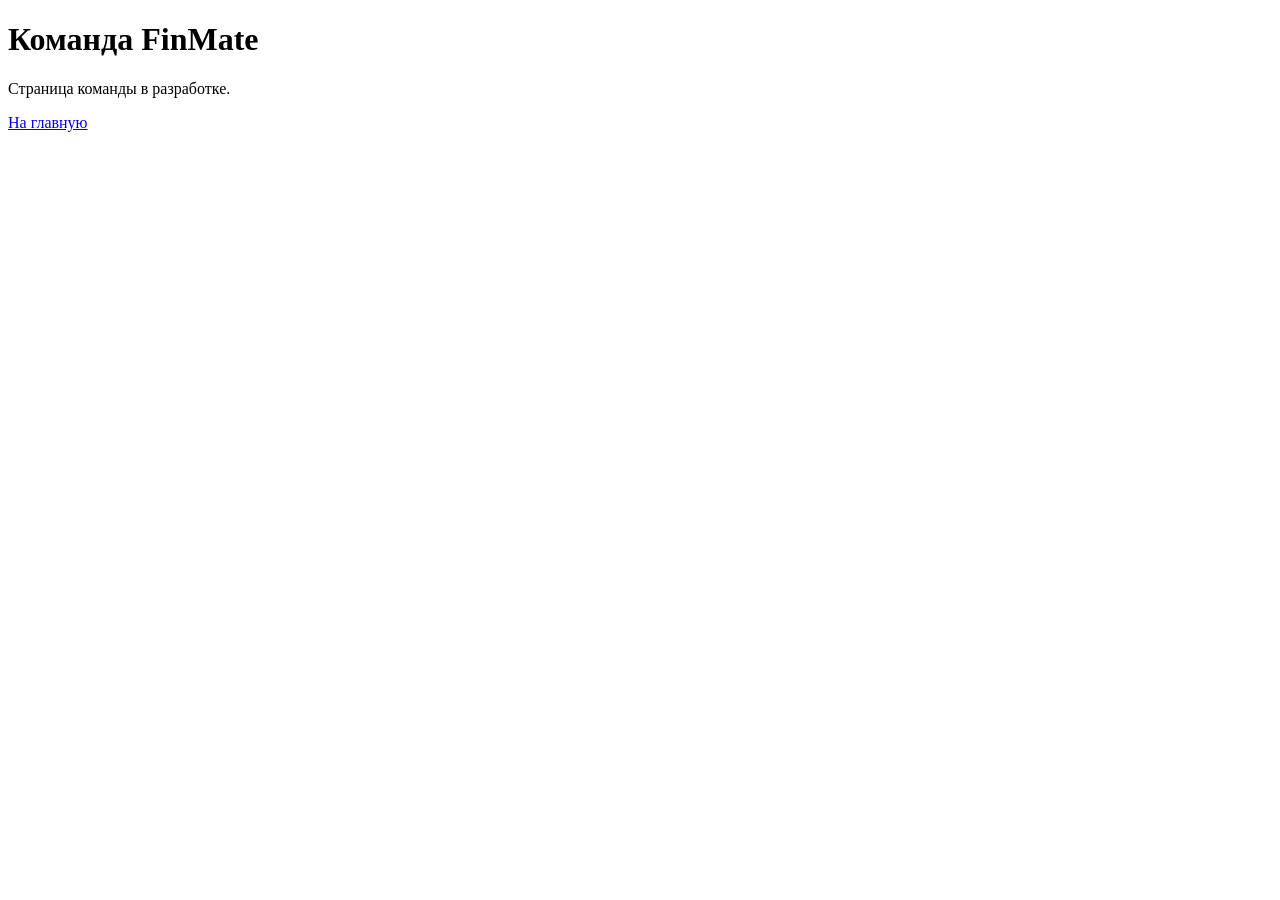
==== frontend/team.html @ 51f5c071 "fc" ====
<!DOCTYPE html>
<html lang="ru">
<head>
    <meta charset="UTF-8">
    <meta name="viewport" content="width=device-width, initial-scale=1.0">
    <title>Команда — FinMate</title>
</head>
<body>
    <h1>Команда FinMate</h1>
    <p>Страница команды в разработке.</p>
    <p><a href="index.html">На главную</a></p>
</body>
</html>
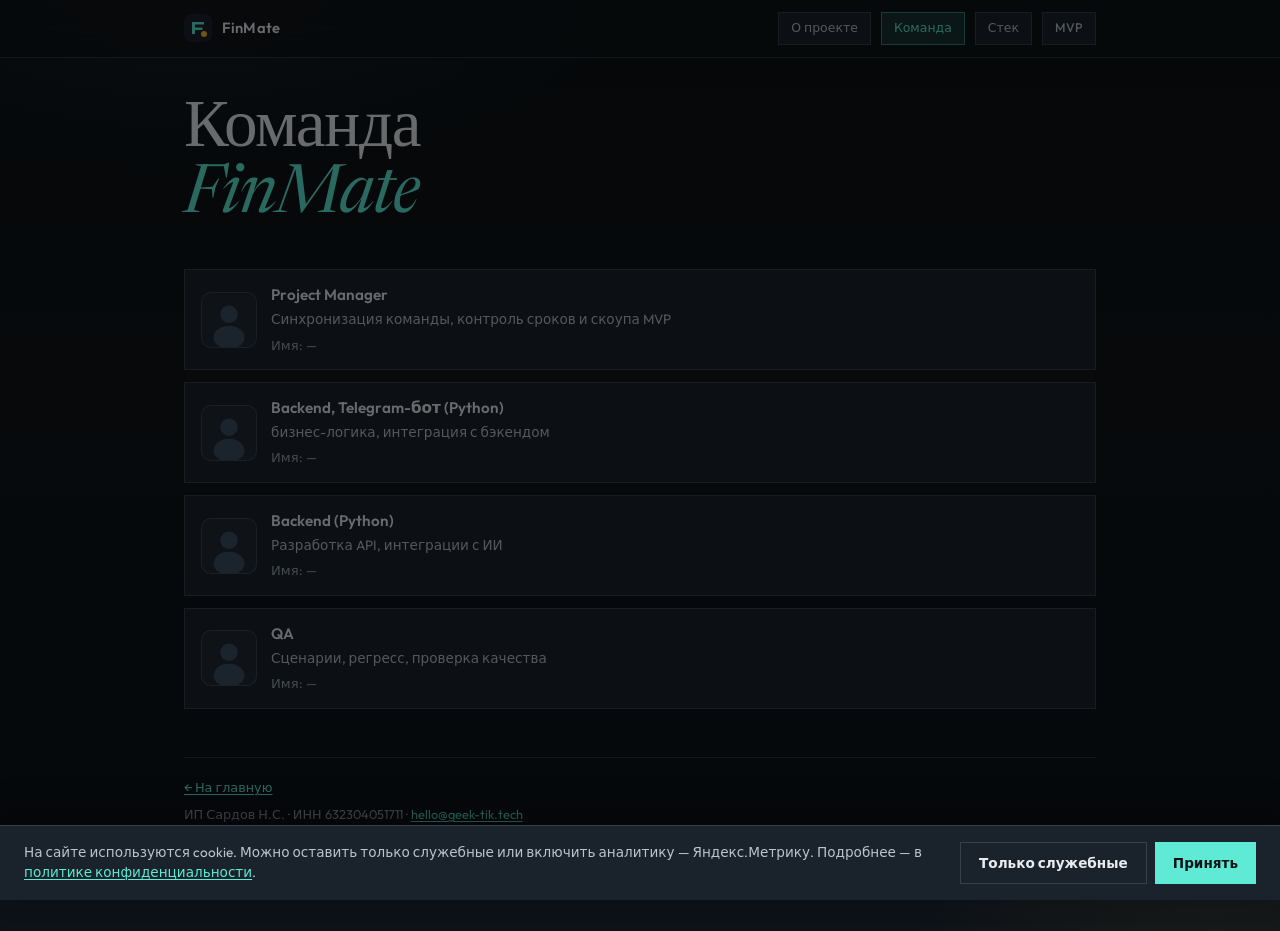
==== commit 1e1afaef: "#20 add project site" ====
--- a/frontend/team.html
+++ b/frontend/team.html
@@ -1,13 +1,87 @@
 <!DOCTYPE html>
 <html lang="ru">
+
 <head>
-    <meta charset="UTF-8">
-    <meta name="viewport" content="width=device-width, initial-scale=1.0">
-    <title>Команда — FinMate</title>
+  <meta charset="UTF-8" />
+  <meta name="viewport" content="width=device-width, initial-scale=1.0" />
+  <title>Команда — FinMate</title>
+  <link rel="icon" href="assets/logo.svg" type="image/svg+xml" />
+  <link rel="preconnect" href="https://fonts.googleapis.com" />
+  <link rel="preconnect" href="https://fonts.gstatic.com" crossorigin />
+  <link
+    href="https://fonts.googleapis.com/css2?family=Newsreader:ital,opsz,wght@0,6..72,400;0,6..72,500;1,6..72,400&family=Outfit:wght@400;500;600;700&display=swap"
+    rel="stylesheet" />
+  <link rel="stylesheet" href="styles.css" />
 </head>
+
 <body>
-    <h1>Команда FinMate</h1>
-    <p>Страница команды в разработке.</p>
-    <p><a href="index.html">На главную</a></p>
+  <div class="site-chrome">
+    <nav class="site-nav" aria-label="Навигация">
+      <div class="site-nav-inner">
+        <a class="brand-mark" href="index.html">
+          <img src="assets/logo.svg" width="28" height="28" alt="" />
+          FinMate
+        </a>
+        <a class="nav-link" href="index.html">О проекте</a>
+        <a class="nav-link" href="team.html" aria-current="page">Команда</a>
+        <a class="nav-link" href="index.html#stack">Стек</a>
+        <a class="nav-link" href="index.html#mvp">MVP</a>
+      </div>
+    </nav>
+  </div>
+
+  <main class="page">
+    <header class="hero">
+      <div class="brand">Команда<br /><em>FinMate</em></div>
+    </header>
+
+    <ul class="team-list">
+      <li class="member">
+        <img src="avatars/placeholder.svg" width="56" height="56" alt="" />
+        <div>
+          <div class="role">Project Manager</div>
+          <div class="desc">Синхронизация команды, контроль сроков и скоупа MVP</div>
+          <div class="name">Имя: —</div>
+        </div>
+      </li>
+      <li class="member">
+        <img src="avatars/placeholder.svg" width="56" height="56" alt="" />
+        <div>
+          <div class="role">Backend, Telegram-бот (Python)</div>
+          <div class="desc">бизнес-логика, интеграция с бэкендом</div>
+          <div class="name">Имя: —</div>
+        </div>
+      </li>
+      <li class="member">
+        <img src="avatars/placeholder.svg" width="56" height="56" alt="" />
+        <div>
+          <div class="role">Backend (Python)</div>
+          <div class="desc">Разработка API, интеграции с ИИ</div>
+          <div class="name">Имя: —</div>
+        </div>
+      </li>
+      <li class="member">
+        <img src="avatars/placeholder.svg" width="56" height="56" alt="" />
+        <div>
+          <div class="role">QA</div>
+          <div class="desc">Сценарии, регресс, проверка качества</div>
+          <div class="name">Имя: —</div>
+        </div>
+      </li>
+    </ul>
+
+    <footer class="footer footer-legal">
+      <p><a href="index.html">← На главную</a></p>
+      <p>ИП Сардов Н.С. · ИНН 632304051711 · <a href="mailto:hello@geek-tik.tech">hello@geek-tik.tech</a></p>
+      <nav aria-label="Правовая информация">
+        <a href="https://consent.geek-tik.tech/t/finmate/policy" target="_blank" rel="noopener">Политика
+          конфиденциальности</a>
+        <a href="https://consent.geek-tik.tech/t/finmate/pdn-consent" target="_blank" rel="noopener">Согласие на
+          обработку ПДн</a>
+      </nav>
+    </footer>
+  </main>
+  <script src="cookie-notice.js" data-policy-href="https://consent.geek-tik.tech/t/finmate/policy"></script>
 </body>
+
 </html>
--- a/frontend/styles.css
+++ b/frontend/styles.css
@@ -0,0 +1,464 @@
+:root {
+  --bg: #0f1419;
+  --bg-elevated: #161d25;
+  --surface: #1a222c;
+  --surface-2: #212b36;
+  --ink: #e7ecf1;
+  --ink-soft: #b8c4d0;
+  --muted: #9aa7b2;
+  --line: rgba(154, 167, 178, 0.22);
+  --brand: #5eead4;
+  --brand-dim: rgba(94, 234, 212, 0.14);
+  --brand-hover: #99f6e4;
+  --accent: #fbbf24;
+  --accent-dim: rgba(251, 191, 36, 0.12);
+  --shadow: 0 24px 60px rgba(0, 0, 0, 0.45);
+}
+
+* {
+  box-sizing: border-box;
+  margin: 0;
+  padding: 0;
+}
+
+html {
+  scroll-behavior: smooth;
+}
+
+@media (prefers-reduced-motion: reduce) {
+  html {
+    scroll-behavior: auto;
+  }
+}
+
+body {
+  font-family: "Outfit", system-ui, sans-serif;
+  color: var(--ink);
+  background:
+    radial-gradient(ellipse 70% 45% at 15% -5%, rgba(94, 234, 212, 0.08) 0%, transparent 55%),
+    radial-gradient(ellipse 50% 35% at 95% 105%, rgba(251, 191, 36, 0.06) 0%, transparent 50%),
+    linear-gradient(180deg, #0c1015 0%, var(--bg) 40%, #0d1218 100%);
+  min-height: 100vh;
+  line-height: 1.5;
+}
+
+a {
+  color: var(--brand);
+  text-decoration-thickness: 1px;
+  text-underline-offset: 2px;
+}
+
+a:hover {
+  color: var(--brand-hover);
+}
+
+.site-chrome {
+  position: sticky;
+  top: 0;
+  z-index: 50;
+}
+
+.site-nav {
+  background: rgba(15, 20, 25, 0.88);
+  backdrop-filter: blur(14px);
+  -webkit-backdrop-filter: blur(14px);
+  border-bottom: 1px solid var(--line);
+}
+
+.site-nav-inner {
+  max-width: 960px;
+  margin: 0 auto;
+  padding: 12px 24px;
+  display: flex;
+  flex-wrap: wrap;
+  align-items: center;
+  gap: 8px 10px;
+}
+
+.site-nav .brand-mark {
+  display: inline-flex;
+  align-items: center;
+  gap: 10px;
+  margin-right: auto;
+  text-decoration: none;
+  color: var(--ink);
+  font-weight: 600;
+  font-size: 0.92rem;
+  letter-spacing: 0.01em;
+}
+
+.site-nav .brand-mark img,
+.site-nav .brand-mark svg {
+  width: 28px;
+  height: 28px;
+  flex-shrink: 0;
+}
+
+.site-nav a.nav-link {
+  display: inline-flex;
+  align-items: center;
+  padding: 6px 12px;
+  border: 1px solid var(--line);
+  background: var(--surface);
+  color: var(--ink-soft);
+  text-decoration: none;
+  font-size: 0.78rem;
+  font-weight: 500;
+  transition: border-color 0.15s, background 0.15s, color 0.15s;
+}
+
+.site-nav a.nav-link:hover,
+.site-nav a.nav-link[aria-current="page"] {
+  border-color: rgba(94, 234, 212, 0.45);
+  background: var(--brand-dim);
+  color: var(--brand);
+}
+
+.page {
+  max-width: 960px;
+  margin: 0 auto;
+  padding: 40px 24px 80px;
+}
+
+.hero {
+  max-width: 40rem;
+  margin-bottom: 40px;
+}
+
+.brand {
+  font-family: "Newsreader", Georgia, serif;
+  font-size: clamp(2.8rem, 6vw, 4.2rem);
+  letter-spacing: -0.02em;
+  line-height: 0.98;
+  color: var(--ink);
+}
+
+.brand em {
+  font-style: italic;
+  color: var(--brand);
+}
+
+.lede {
+  margin-top: 16px;
+  max-width: 36rem;
+  color: var(--ink-soft);
+  font-size: 1.05rem;
+}
+
+.lede + .lede {
+  margin-top: 12px;
+}
+
+.meta {
+  margin-top: 20px;
+  display: flex;
+  flex-wrap: wrap;
+  gap: 8px;
+}
+
+.chip {
+  display: inline-flex;
+  align-items: center;
+  gap: 6px;
+  padding: 6px 12px;
+  border: 1px solid var(--line);
+  background: var(--surface);
+  font-size: 0.78rem;
+  color: var(--ink-soft);
+}
+
+.chip-accent {
+  border-color: rgba(251, 191, 36, 0.35);
+  background: var(--accent-dim);
+  color: #fde68a;
+}
+
+.section-title {
+  font-family: "Newsreader", Georgia, serif;
+  font-size: clamp(1.75rem, 3vw, 2.15rem);
+  font-weight: 400;
+  margin: 36px 0 8px;
+  padding-top: 28px;
+  border-top: 1px solid var(--line);
+  color: var(--ink);
+}
+
+.section-kind {
+  display: block;
+  font-family: "Outfit", system-ui, sans-serif;
+  font-size: 0.72rem;
+  font-weight: 600;
+  letter-spacing: 0.08em;
+  text-transform: uppercase;
+  color: var(--brand);
+  margin-bottom: 6px;
+}
+
+.section-note {
+  color: var(--muted);
+  font-size: 0.92rem;
+  margin-bottom: 20px;
+  max-width: 36rem;
+}
+
+.section-note-follow {
+  margin-top: 8px;
+}
+
+.product-section {
+  scroll-margin-top: 72px;
+}
+
+.product-section > .meta {
+  margin: -8px 0 24px;
+}
+
+.stack-list {
+  display: grid;
+  gap: 16px;
+  margin: 0 0 8px;
+}
+
+.stack-list > div {
+  margin: 0;
+  padding: 14px 16px;
+  background: var(--surface);
+  border: 1px solid var(--line);
+}
+
+.stack-list dt {
+  font-size: 0.72rem;
+  font-weight: 600;
+  letter-spacing: 0.06em;
+  text-transform: uppercase;
+  color: var(--brand);
+  margin-bottom: 8px;
+}
+
+.stack-list dd.meta {
+  margin: 0;
+}
+
+.flow-row {
+  display: grid;
+  grid-template-columns: repeat(3, minmax(0, 1fr));
+  gap: 16px;
+  margin-bottom: 12px;
+}
+
+.flow-card {
+  position: relative;
+  margin: 0;
+  padding: 20px 18px;
+  background: var(--surface);
+  border: 1px solid var(--line);
+  display: flex;
+  flex-direction: column;
+  gap: 10px;
+}
+
+.flow-step {
+  display: inline-flex;
+  align-items: center;
+  justify-content: center;
+  width: 28px;
+  height: 28px;
+  border-radius: 50%;
+  background: var(--brand-dim);
+  border: 1px solid rgba(94, 234, 212, 0.35);
+  color: var(--brand);
+  font-size: 0.78rem;
+  font-weight: 700;
+  font-variant-numeric: tabular-nums;
+}
+
+.flow-card h3 {
+  font-size: 0.95rem;
+  font-weight: 600;
+  color: var(--ink);
+  line-height: 1.25;
+  padding-right: 2rem;
+}
+
+.flow-card p {
+  font-size: 0.85rem;
+  color: var(--muted);
+  line-height: 1.45;
+}
+
+.flow-icon {
+  position: absolute;
+  top: 16px;
+  right: 16px;
+  font-size: 1.35rem;
+  line-height: 1;
+  opacity: 0.85;
+  pointer-events: none;
+}
+
+.team-list {
+  list-style: none;
+  display: flex;
+  flex-direction: column;
+  gap: 12px;
+}
+
+.member {
+  display: grid;
+  grid-template-columns: 56px 1fr;
+  gap: 14px;
+  align-items: center;
+  padding: 14px 16px;
+  background: var(--surface);
+  border: 1px solid var(--line);
+}
+
+.member img {
+  width: 56px;
+  height: 56px;
+  object-fit: cover;
+  border-radius: 10px;
+  background: var(--surface-2);
+  border: 1px solid var(--line);
+}
+
+.member .role {
+  font-weight: 600;
+  font-size: 0.95rem;
+  color: var(--ink);
+}
+
+.member .desc {
+  margin-top: 2px;
+  font-size: 0.85rem;
+  color: var(--ink-soft);
+}
+
+.member .name {
+  margin-top: 6px;
+  font-size: 0.82rem;
+  color: var(--muted);
+}
+
+.member .badge-open {
+  display: inline-block;
+  margin-top: 8px;
+  padding: 3px 8px;
+  font-size: 0.68rem;
+  font-weight: 600;
+  letter-spacing: 0.04em;
+  text-transform: uppercase;
+  color: #fde68a;
+  background: var(--accent-dim);
+  border: 1px solid rgba(251, 191, 36, 0.3);
+}
+
+.footer {
+  margin-top: 48px;
+  padding-top: 20px;
+  border-top: 1px solid var(--line);
+  color: var(--muted);
+  font-size: 0.8rem;
+}
+
+.footer-legal {
+  display: flex;
+  flex-direction: column;
+  gap: 8px;
+}
+
+.footer-legal nav {
+  display: flex;
+  flex-wrap: wrap;
+  gap: 8px 16px;
+}
+
+.cookie-notice-lock {
+  overflow: hidden;
+}
+
+.cookie-notice-backdrop {
+  position: fixed;
+  inset: 0;
+  z-index: 400;
+  background: rgba(0, 0, 0, 0.55);
+}
+
+.cookie-notice-bar {
+  position: fixed;
+  left: 0;
+  right: 0;
+  bottom: 0;
+  z-index: 401;
+  display: flex;
+  flex-wrap: wrap;
+  align-items: center;
+  gap: 12px 16px;
+  padding: 16px 24px calc(16px + env(safe-area-inset-bottom, 0px));
+  background: var(--surface);
+  border-top: 1px solid var(--line);
+  box-shadow: 0 -12px 32px rgba(0, 0, 0, 0.35);
+}
+
+.cookie-notice-text {
+  flex: 1 1 16rem;
+  margin: 0;
+  font-size: 0.85rem;
+  color: var(--ink-soft);
+  line-height: 1.45;
+}
+
+.cookie-notice-actions {
+  display: flex;
+  flex-wrap: wrap;
+  gap: 8px;
+}
+
+.cookie-notice-btn {
+  flex: 0 0 auto;
+  appearance: none;
+  border: 0;
+  background: var(--brand);
+  color: #0f1419;
+  font: inherit;
+  font-size: 0.85rem;
+  font-weight: 600;
+  padding: 10px 18px;
+  cursor: pointer;
+}
+
+.cookie-notice-btn:hover {
+  background: var(--brand-hover);
+}
+
+.cookie-notice-btn--ghost {
+  background: transparent;
+  color: var(--ink);
+  border: 1px solid var(--line);
+}
+
+.cookie-notice-btn--ghost:hover {
+  background: rgba(231, 236, 241, 0.06);
+}
+
+.cookie-notice-btn:disabled {
+  opacity: 0.55;
+  cursor: wait;
+}
+
+@media (max-width: 768px) {
+  .flow-row {
+    grid-template-columns: 1fr;
+  }
+}
+
+@media (max-width: 600px) {
+  .member {
+    grid-template-columns: 48px 1fr;
+  }
+
+  .member img {
+    width: 48px;
+    height: 48px;
+  }
+}
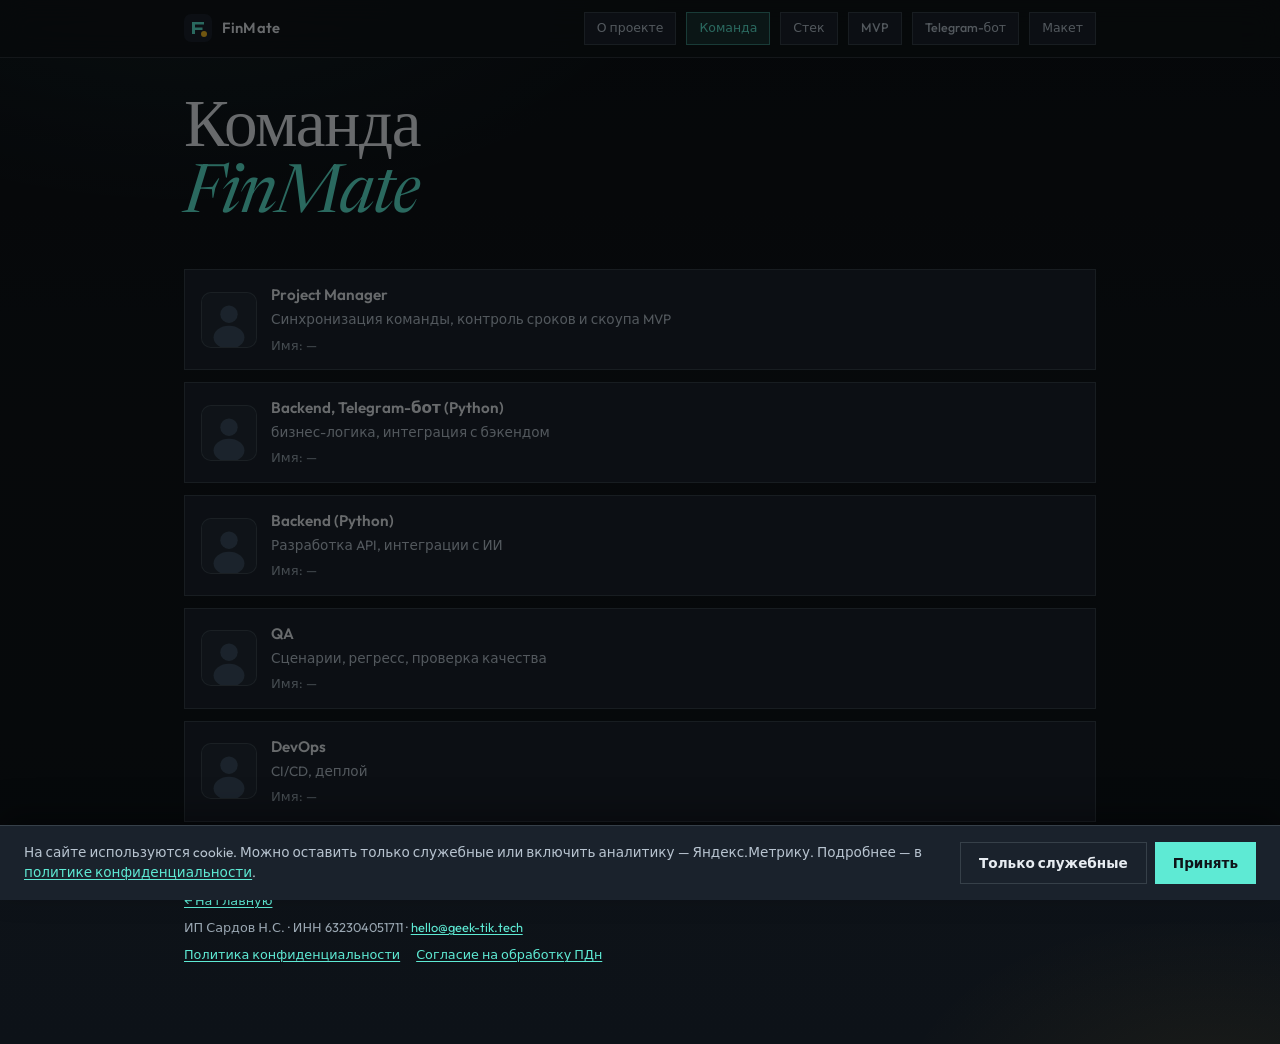
==== commit 9154d193: "#21 add tg-bot mockup" ====
--- a/frontend/team.html
+++ b/frontend/team.html
@@ -26,6 +26,8 @@
         <a class="nav-link" href="team.html" aria-current="page">Команда</a>
         <a class="nav-link" href="index.html#stack">Стек</a>
         <a class="nav-link" href="index.html#mvp">MVP</a>
+        <a class="nav-link" href="index.html#bot">Telegram-бот</a>
+        <a class="nav-link" href="mockup.html">Макет</a>
       </div>
     </nav>
   </div>
@@ -68,6 +70,14 @@
           <div class="name">Имя: —</div>
         </div>
       </li>
+      <li class="member">
+        <img src="avatars/placeholder.svg" width="56" height="56" alt="" />
+        <div>
+          <div class="role">DevOps</div>
+          <div class="desc">CI/CD, деплой</div>
+          <div class="name">Имя: —</div>
+        </div>
+      </li>
     </ul>
 
     <footer class="footer footer-legal">
--- a/frontend/styles.css
+++ b/frontend/styles.css
@@ -114,6 +114,51 @@
   color: var(--brand);
 }
 
+.mockup-subnav {
+  background: rgba(22, 29, 37, 0.95);
+  backdrop-filter: blur(12px);
+  -webkit-backdrop-filter: blur(12px);
+  border-bottom: 1px solid var(--line);
+}
+
+.mockup-subnav-inner {
+  max-width: 1280px;
+  margin: 0 auto;
+  padding: 8px 24px;
+  display: flex;
+  flex-wrap: wrap;
+  align-items: center;
+  gap: 8px 10px;
+}
+
+.mockup-subnav .label {
+  font-size: 0.72rem;
+  font-weight: 600;
+  letter-spacing: 0.04em;
+  text-transform: uppercase;
+  color: var(--muted);
+  margin-right: 2px;
+}
+
+.mockup-subnav a {
+  display: inline-flex;
+  align-items: center;
+  padding: 5px 11px;
+  border: 1px solid var(--line);
+  background: var(--surface);
+  color: var(--ink-soft);
+  text-decoration: none;
+  font-size: 0.75rem;
+  font-weight: 500;
+  transition: border-color 0.15s, background 0.15s, color 0.15s;
+}
+
+.mockup-subnav a:hover {
+  border-color: rgba(94, 234, 212, 0.45);
+  background: var(--brand-dim);
+  color: var(--brand);
+}
+
 .page {
   max-width: 960px;
   margin: 0 auto;
@@ -446,6 +491,272 @@
   cursor: wait;
 }
 
+.screen-row {
+  display: grid;
+  grid-template-columns: repeat(3, minmax(0, 1fr));
+  gap: 20px;
+  align-items: start;
+  margin-bottom: 12px;
+}
+
+.phone-shot {
+  margin: 0;
+}
+
+.phone-shot figcaption {
+  margin-top: 10px;
+  text-align: center;
+  font-size: 0.78rem;
+  color: var(--muted);
+}
+
+.phone {
+  --phone-w: 100%;
+  --phone-h: 520px;
+  width: var(--phone-w);
+  max-width: 280px;
+  height: var(--phone-h);
+  margin: 0 auto;
+  background: #0a0e12;
+  border-radius: 32px;
+  padding: 10px;
+  box-shadow: var(--shadow);
+}
+
+.tg-inner {
+  width: 100%;
+  height: 100%;
+  border-radius: 24px;
+  overflow: hidden;
+  display: flex;
+  flex-direction: column;
+  background:
+    radial-gradient(ellipse 70% 40% at 50% 0%, rgba(94, 234, 212, 0.12), transparent 60%),
+    #152029;
+}
+
+.phone-tg {
+  background: #0e1621;
+}
+
+.tg-topbar {
+  height: 26px;
+  display: flex;
+  align-items: center;
+  justify-content: space-between;
+  padding: 0 12px;
+  font-size: 0.65rem;
+  font-weight: 600;
+  color: #8b9aab;
+  background: #1a2430;
+  flex-shrink: 0;
+}
+
+.tg-header {
+  display: flex;
+  align-items: center;
+  gap: 10px;
+  padding: 10px 12px;
+  background: #1a2430;
+  border-bottom: 1px solid rgba(255, 255, 255, 0.06);
+  flex-shrink: 0;
+}
+
+.tg-header img {
+  width: 32px;
+  height: 32px;
+  border-radius: 50%;
+  object-fit: cover;
+  background: var(--surface);
+}
+
+.tg-header .name {
+  font-size: 0.82rem;
+  font-weight: 600;
+  color: #f2f5f7;
+  line-height: 1.1;
+}
+
+.tg-header .status {
+  font-size: 0.65rem;
+  color: #7d8b9a;
+  margin-top: 2px;
+}
+
+.tg-chat {
+  flex: 1;
+  min-height: 0;
+  overflow: hidden;
+  padding: 12px 10px;
+  display: flex;
+  flex-direction: column;
+  gap: 10px;
+}
+
+.tg-day {
+  align-self: center;
+  font-size: 0.65rem;
+  color: #9aa8b6;
+  background: rgba(15, 25, 36, 0.55);
+  padding: 3px 8px;
+  border-radius: 8px;
+}
+
+.tg-row {
+  display: flex;
+  max-width: 100%;
+}
+
+.tg-row.user {
+  align-self: flex-end;
+}
+
+.tg-row.bot {
+  align-self: flex-start;
+}
+
+.tg-chat--wide-bubbles .tg-row {
+  width: 100%;
+}
+
+.tg-chat--wide-bubbles .tg-row.user {
+  justify-content: flex-end;
+}
+
+.tg-chat--wide-bubbles .tg-row.bot {
+  justify-content: flex-start;
+}
+
+.tg-chat--wide-bubbles .tg-bubble {
+  min-width: 50%;
+  box-sizing: border-box;
+}
+
+.tg-bubble {
+  max-width: 92%;
+  padding: 10px 12px;
+  font-size: 0.72rem;
+  line-height: 1.35;
+}
+
+.tg-bubble.user {
+  background: #1f6f63;
+  color: #f0fffb;
+  border-radius: 14px 14px 4px 14px;
+}
+
+.tg-bubble.user.tg-photo {
+  padding: 4px;
+  background: #243447;
+  overflow: hidden;
+}
+
+.tg-bubble.user.tg-photo img {
+  display: block;
+  width: 168px;
+  max-width: 100%;
+  height: auto;
+  aspect-ratio: 6 / 5;
+  object-fit: cover;
+  object-position: top center;
+  border-radius: 10px;
+}
+
+.tg-bubble.user.tg-voice {
+  display: flex;
+  align-items: center;
+  gap: 8px;
+  min-width: 150px;
+  padding: 10px 12px;
+}
+
+.tg-voice-play {
+  width: 28px;
+  height: 28px;
+  border-radius: 50%;
+  background: rgba(240, 255, 251, 0.2);
+  flex-shrink: 0;
+  position: relative;
+}
+
+.tg-voice-play::after {
+  content: "";
+  position: absolute;
+  top: 50%;
+  left: 55%;
+  transform: translate(-50%, -50%);
+  border-style: solid;
+  border-width: 6px 0 6px 10px;
+  border-color: transparent transparent transparent #f0fffb;
+}
+
+.tg-voice-wave {
+  flex: 1;
+  height: 18px;
+  border-radius: 2px;
+  background:
+    repeating-linear-gradient(
+      90deg,
+      rgba(240, 255, 251, 0.85) 0 2px,
+      transparent 2px 5px
+    );
+  opacity: 0.75;
+  mask-image: linear-gradient(
+    90deg,
+    transparent 0%,
+    #000 8%,
+    #000 92%,
+    transparent 100%
+  );
+}
+
+.tg-voice-dur {
+  font-size: 0.65rem;
+  opacity: 0.85;
+  font-variant-numeric: tabular-nums;
+}
+
+.tg-bubble.bot {
+  background: #243447;
+  color: #e8eef5;
+  border-radius: 14px 14px 14px 4px;
+}
+
+.tg-bubble.bot strong {
+  color: #f7faf6;
+}
+
+.tg-inline {
+  display: grid;
+  grid-template-columns: 1fr 1fr;
+  gap: 6px;
+  margin-top: 10px;
+}
+
+.tg-inline span {
+  display: inline-flex;
+  align-items: center;
+  justify-content: center;
+  padding: 7px 6px;
+  border: 1px solid rgba(255, 255, 255, 0.16);
+  border-radius: 8px;
+  font-size: 0.68rem;
+  font-weight: 600;
+  color: #d7f5ef;
+  background: rgba(94, 234, 212, 0.16);
+}
+
+@media (max-width: 900px) {
+  .screen-row {
+    grid-template-columns: 1fr;
+    justify-items: center;
+  }
+
+  .phone {
+    max-width: 300px;
+  }
+}
+
 @media (max-width: 768px) {
   .flow-row {
     grid-template-columns: 1fr;
